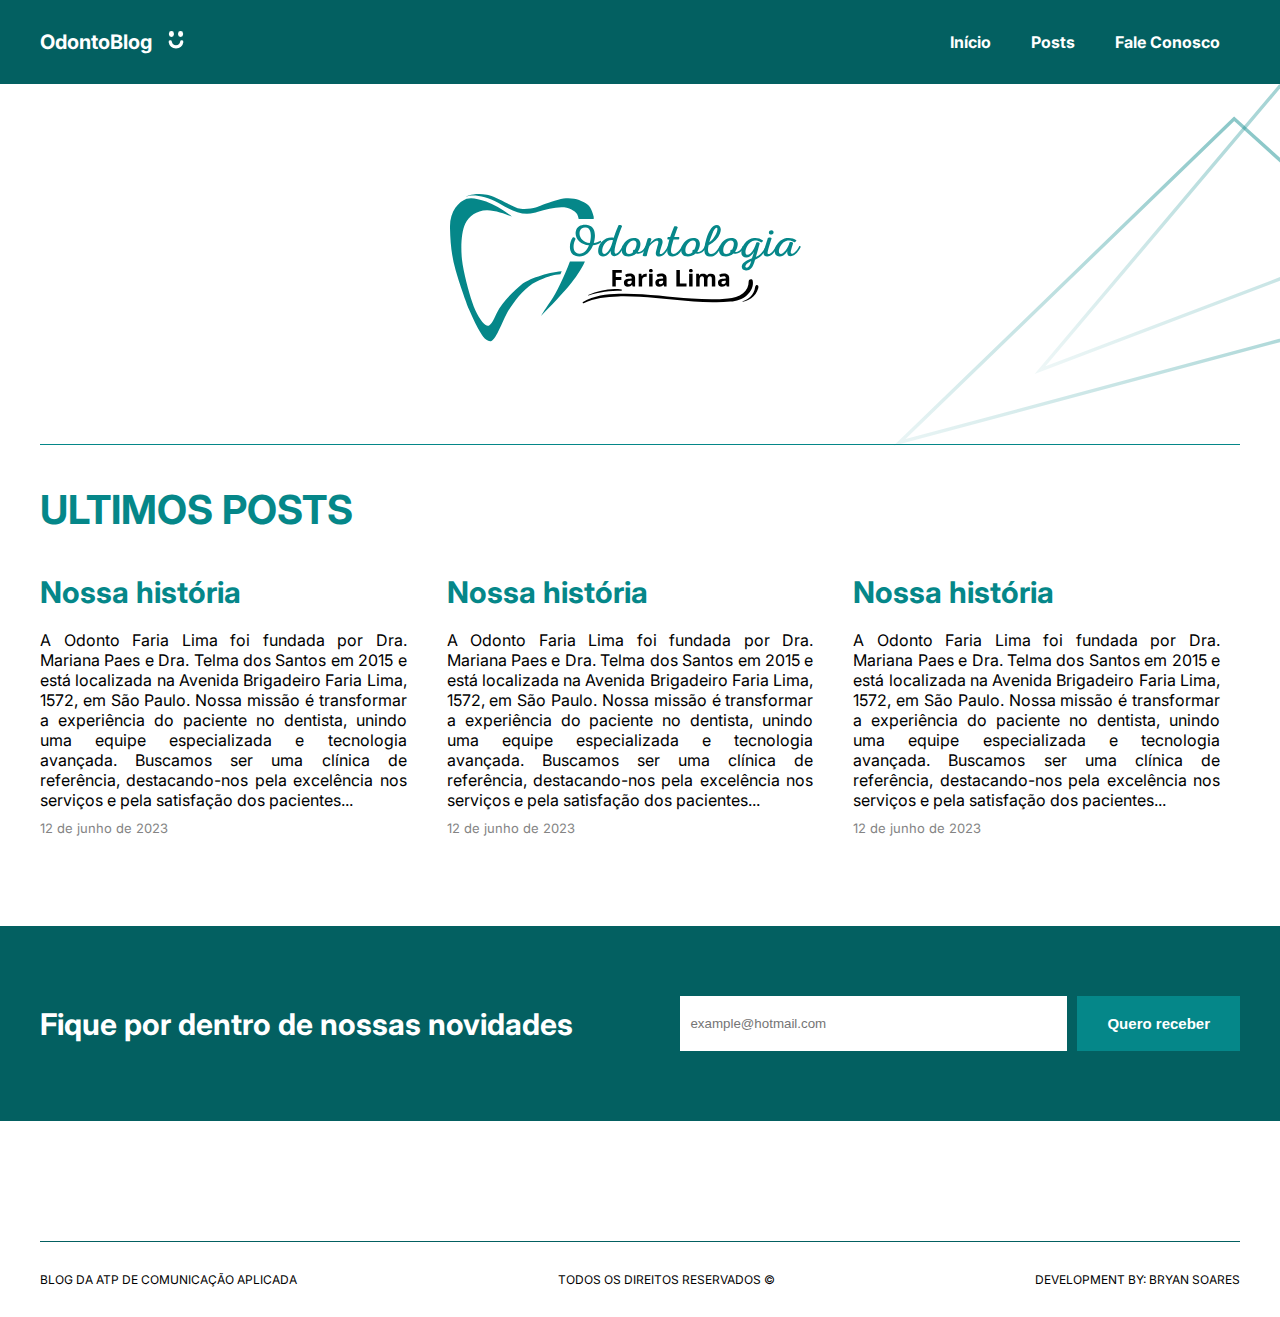
==== index.html @ dc0ed8fc "first commit" ====
<!DOCTYPE html>
<html lang="pt-BR">

<head>
    <meta charset="UTF-8">
    <meta name="viewport" content="width=device-width, initial-scale=1.0">
    <meta name="description" content="blog da disciplina de comunicação aplicada ATP-PUCPR">
    <link rel="shortcut icon" href="assets/img/sorrizinho.svg" type="image/x-icon">
    <link rel="stylesheet" href="assets/css/style.css">
    <title>OdontoBlog</title>
</head>

<body>
    <aside class="menu">
        <div class="main-content menu-content">
            <div>
                <h1>OdontoBlog <img src="assets/img/sorrizinho.svg" width="18" height="18"
                        alt="icone de um rosto sorrindo"> </h1>
            </div>
            <ul>
                <li><a href="*">Início</a></li>
                <li><a href="*">Posts</a></li>
                <li><a href="*">Fale Conosco</a></li>
            </ul>
        </div>
    </aside>

    <section class="container hero">
        <div class="logo-hero main-content">
            <h2><img src="assets/img/logo-odonto.svg" width="500" height="150" alt="logo da odontofarialima"></h2>
        </div>
    </section>
    <section class="container">
        <div class="main-content ">
            <h2 class="title-post-section">ultimos posts</h2>
            <div class="posts-content">
                <div class="post">
                    <h3>Nossa história</h3>
                    <p>A Odonto Faria Lima foi fundada por Dra. Mariana Paes e Dra. Telma dos Santos em 2015 e está
                        localizada na Avenida
                        Brigadeiro Faria Lima, 1572, em São Paulo. Nossa missão é transformar a experiência do
                        paciente
                        no dentista, unindo uma
                        equipe especializada e tecnologia avançada. Buscamos ser uma clínica de referência,
                        destacando-nos pela excelência nos
                        serviços e pela satisfação dos pacientes...</p>
                    <span>12 de junho de 2023</span>
                </div>

                <div class="post">
                    <h3>Nossa história</h3>
                    <p>A Odonto Faria Lima foi fundada por Dra. Mariana Paes e Dra. Telma dos Santos em 2015 e está
                        localizada na Avenida
                        Brigadeiro Faria Lima, 1572, em São Paulo. Nossa missão é transformar a experiência do paciente
                        no dentista, unindo uma
                        equipe especializada e tecnologia avançada. Buscamos ser uma clínica de referência,
                        destacando-nos pela excelência nos
                        serviços e pela satisfação dos pacientes...</p>
                    <span>12 de junho de 2023</span>
                </div>
                <div class="post">
                    <h3>Nossa história</h3>
                    <p>A Odonto Faria Lima foi fundada por Dra. Mariana Paes e Dra. Telma dos Santos em 2015 e está
                        localizada na Avenida
                        Brigadeiro Faria Lima, 1572, em São Paulo. Nossa missão é transformar a experiência do
                        paciente
                        no dentista, unindo uma
                        equipe especializada e tecnologia avançada. Buscamos ser uma clínica de referência,
                        destacando-nos pela excelência nos
                        serviços e pela satisfação dos pacientes...</p>
                    <span>12 de junho de 2023</span>
                </div>
            </div>
        </div>
    </section>

    <section class="container call-bg">
        <div class="main-content call-to-action">
            <h2>Fique por dentro de nossas novidades</h2>
            <div class="send-email">
                <input id="email" type="text" placeholder="example@hotmail.com" required>
                <button id="sendEmail" type="submit">Quero receber</button>
            </div>
        </div>
    </section>

    <footer>
        <div class="rodape main-content">
            <p>blog da atp de comunicação aplicada</p>
            <p>todos os direitos reservados &copy;</p>
            <p>development by: bryan soares</p>
        </div>
    </footer>

    <script src="assets/js/main.js" defer></script>

</body>

</html>
---- assets/css/style.css ----
@import url('https://fonts.googleapis.com/css2?family=Inter:wght@300;400;700&display=swap');

:root {
    --primary-c: #036061;
    --secondary-c: #fff;
    --span-c: #848484;
    --variation-primary-c: #058789;
}

* {
    padding: 0;
    margin: 0;
    box-sizing: border-box;
}

html {
    font-size: 62.5%;
}



h1,
h2,
h3,
a,
p,
span {
    font-family: 'Inter';
}

h1 {
    font-size: 5rem;
}


h2 {
    font-size: 4rem;
}

h3 {
    font-size: 3rem;
}

p,
li,
a {
    font-size: 1.6rem;
}

ul {
    list-style-type: none;
}

.main-content {
    max-width: 120rem;
    margin: 0 auto;
}

.container {
    width: 100%;
    min-height: max-content;
    padding: 2rem;
}

.menu {
    background-color: var(--primary-c);
    padding: 2rem;
}

.menu h1 {
    font-size: 2rem;
    color: var(--secondary-c);
}

.menu h1 img {
    margin-left: 1rem;
}

.menu ul {
    display: flex;
}

.menu-content {
    display: flex;
    align-items: center;
    justify-content: space-between;
}

.menu ul li a {
    display: block;
    color: var(--secondary-c);
    padding: 1.2rem 2rem;
    text-decoration: none;
    font-weight: bold;
    position: relative;
    border-radius: .5rem;

}

.menu ul li a::after {
    content: '';
    width: 0;
    height: 1px;
    background-color: var(--variation-primary-c);
    position: absolute;
    bottom: 2px;
    left: 0;
    transition: .5s;
}

.menu ul li a:hover::after {
    background-color: var(--secondary-c);
    left: 25%;
    width: 50%;
}

.logo-hero {
    display: flex;
    justify-content: center;
    align-items: center;
    padding: 9rem 0;
    border-bottom: .1rem solid var(--variation-primary-c);
}

.hero {
    background-image: url('../img/bg-hero.svg');
    background-size: contain;
    background-position: right;
    background-repeat: no-repeat;
}

.title-post-section {
    text-transform: uppercase;
    color: var(--variation-primary-c);
    margin-bottom: 2rem;
}

.posts-content {
    display: grid;
    grid-template-columns: repeat(auto-fill, minmax(300px, 1fr));
    gap: 2rem;
}

.post {
    padding: 2rem 2rem 2rem 0;
}

.post h3 {
    color: var(--variation-primary-c);
    margin-bottom: 2rem;
}

.post p {
    text-align: justify;

    word-break: keep-all;
}

.post span {
    color: var(--span-c);
    display: block;
    font-size: 1.3rem;
    padding-top: 1rem;

}

.call-bg {
    background-color: var(--primary-c);
    margin-top: 5rem;
}

.call-to-action {
    display: flex;
    align-items: center;
    justify-content: space-between;
    padding: 5rem 0;
}

.call-to-action h2 {
    font-size: 3rem;
    width: max-content;
    color: var(--secondary-c);
}

.send-email {
    display: flex;
}

.send-email button {
    border: none;
    padding: 1rem 3rem;
    background-color: var(--variation-primary-c);
    color: var(--secondary-c);
    font-weight: bold;
    font-size: 1.5rem;
    margin-left: 1rem;
    transition: .2s ease-in-out;
    cursor: pointer;
}


.send-email input {
    padding: 2rem 20rem 2rem 1rem;
    border: none;
    outline: none;
    transition: box-shadow .2s ease-in-out;
}

.send-email input:focus {
    box-shadow: 0 0 5px 2px #fff;
}

.send-email button:hover {
    transform: translate3d(5px, -5px, 0);
    box-shadow: -5px 5px 2px rgb(255, 255, 255);
}

.rodape {
    display: flex;
    justify-content: space-between;
    border-top: 1px solid var(--primary-c);
    padding: 3rem 0;
    margin-top: 12rem;
    text-transform: uppercase;
}

.rodape p {
    font-size: 1.2rem;
}


::-webkit-scrollbar {
    background-color: var(--secondary-c);
    width: 5px;

}

::-webkit-scrollbar-thumb {
    background-color: var(--primary-c);
    border-radius: 20rem;
}


::selection {
    background-color: var(--primary-c);
    color: var(--secondary-c);
}
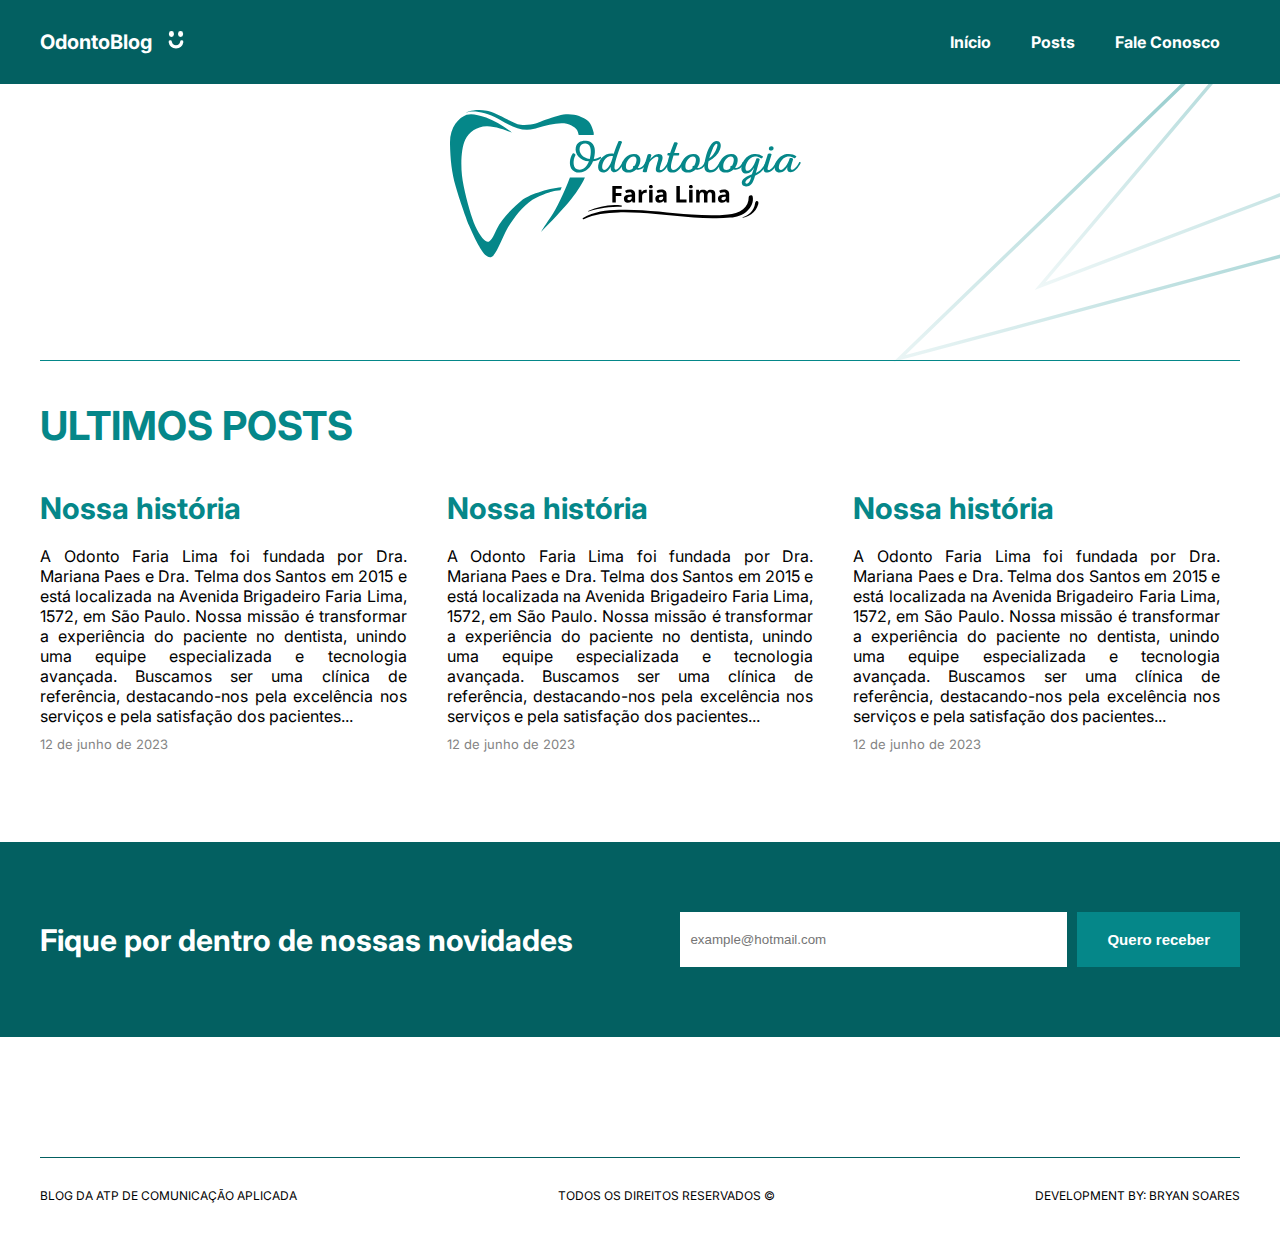
==== commit 6130f71a: "deploy" ====
--- a/index.html
+++ b/index.html
@@ -11,16 +11,17 @@
 </head>
 
 <body>
-    <aside class="menu">
+    <button id="openMenu">☰</button>
+    <aside class="menu menuMobile" id="menu">
         <div class="main-content menu-content">
             <div>
                 <h1>OdontoBlog <img src="assets/img/sorrizinho.svg" width="18" height="18"
                         alt="icone de um rosto sorrindo"> </h1>
             </div>
             <ul>
-                <li><a href="*">Início</a></li>
-                <li><a href="*">Posts</a></li>
-                <li><a href="*">Fale Conosco</a></li>
+                <li><a href="index.html" target="_parent">Início</a></li>
+                <li><a href="posts.html" target="_parent">Posts</a></li>
+                <li><a href="faleConosco.html" target="_parent">Fale Conosco</a></li>
             </ul>
         </div>
     </aside>
@@ -78,13 +79,14 @@
         <div class="main-content call-to-action">
             <h2>Fique por dentro de nossas novidades</h2>
             <div class="send-email">
-                <input id="email" type="text" placeholder="example@hotmail.com" required>
-                <button id="sendEmail" type="submit">Quero receber</button>
+                <form id="form-send-email"><input id="email" type="text" placeholder="example@hotmail.com" required>
+                </form>
+                <button id="sendEmail" form="form-send-email" type="submit">Quero receber</button>
             </div>
         </div>
     </section>
 
-    <footer>
+    <footer class="foot">
         <div class="rodape main-content">
             <p>blog da atp de comunicação aplicada</p>
             <p>todos os direitos reservados &copy;</p>
--- a/assets/css/style.css
+++ b/assets/css/style.css
@@ -65,6 +65,11 @@
 .menu {
     background-color: var(--primary-c);
     padding: 2rem;
+    position: fixed;
+    left: 0;
+    right: 0;
+    top: 0;
+    z-index: 0;
 }
 
 .menu h1 {
@@ -198,7 +203,6 @@
     cursor: pointer;
 }
 
-
 .send-email input {
     padding: 2rem 20rem 2rem 1rem;
     border: none;
@@ -224,10 +228,110 @@
     text-transform: uppercase;
 }
 
+.foot {
+    padding: 0 2rem;
+}
+
 .rodape p {
     font-size: 1.2rem;
 }
 
+#openMenu {
+    border: none;
+    background-color: var(--primary-c);
+    padding: .5rem 1rem;
+    border-radius: .2rem;
+    font-size: 3rem;
+    color: var(--secondary-c);
+    font-weight: bold;
+    cursor: pointer;
+    position: fixed;
+    right: 2rem;
+    top: 2rem;
+    z-index: 2;
+    display: none;
+}
+
+
+
+@media (max-width: 900px) {
+
+    .menu h1 {
+        margin-bottom: 2rem;
+    }
+
+    .menuMobile {
+        display: none;
+    }
+
+    .menu-content ul {
+        flex-direction: column;
+        text-align: center;
+    }
+
+    .menu-content ul li {
+        margin-top: 1rem;
+    }
+
+    .menu-content {
+        flex-direction: column;
+    }
+
+    #openMenu {
+        display: block;
+    }
+
+
+    .posts-content {
+        grid-template-columns: 1fr;
+    }
+
+    .rodape {
+        flex-direction: column;
+        align-items: center;
+    }
+
+    .rodape p {
+        margin: 1rem auto;
+    }
+
+    .call-to-action {
+        flex-direction: column;
+        padding: 0 2rem;
+    }
+
+    .hero h2 img {
+        width: 80%;
+        display: block;
+        margin: 0 auto;
+    }
+
+    .call-bg {
+        display: flex;
+        justify-content: center;
+    }
+
+    .call-to-action h2 {
+        margin: 4rem 0;
+        width: 100%;
+        text-align: left;
+    }
+
+    .send-email {
+        width: 100%;
+        display: grid;
+        grid-template-columns: 70% 30%;
+    }
+
+    .send-email input {
+        width: 100%;
+        padding: 2rem 1rem;
+    }
+
+
+
+
+}
 
 ::-webkit-scrollbar {
     background-color: var(--secondary-c);
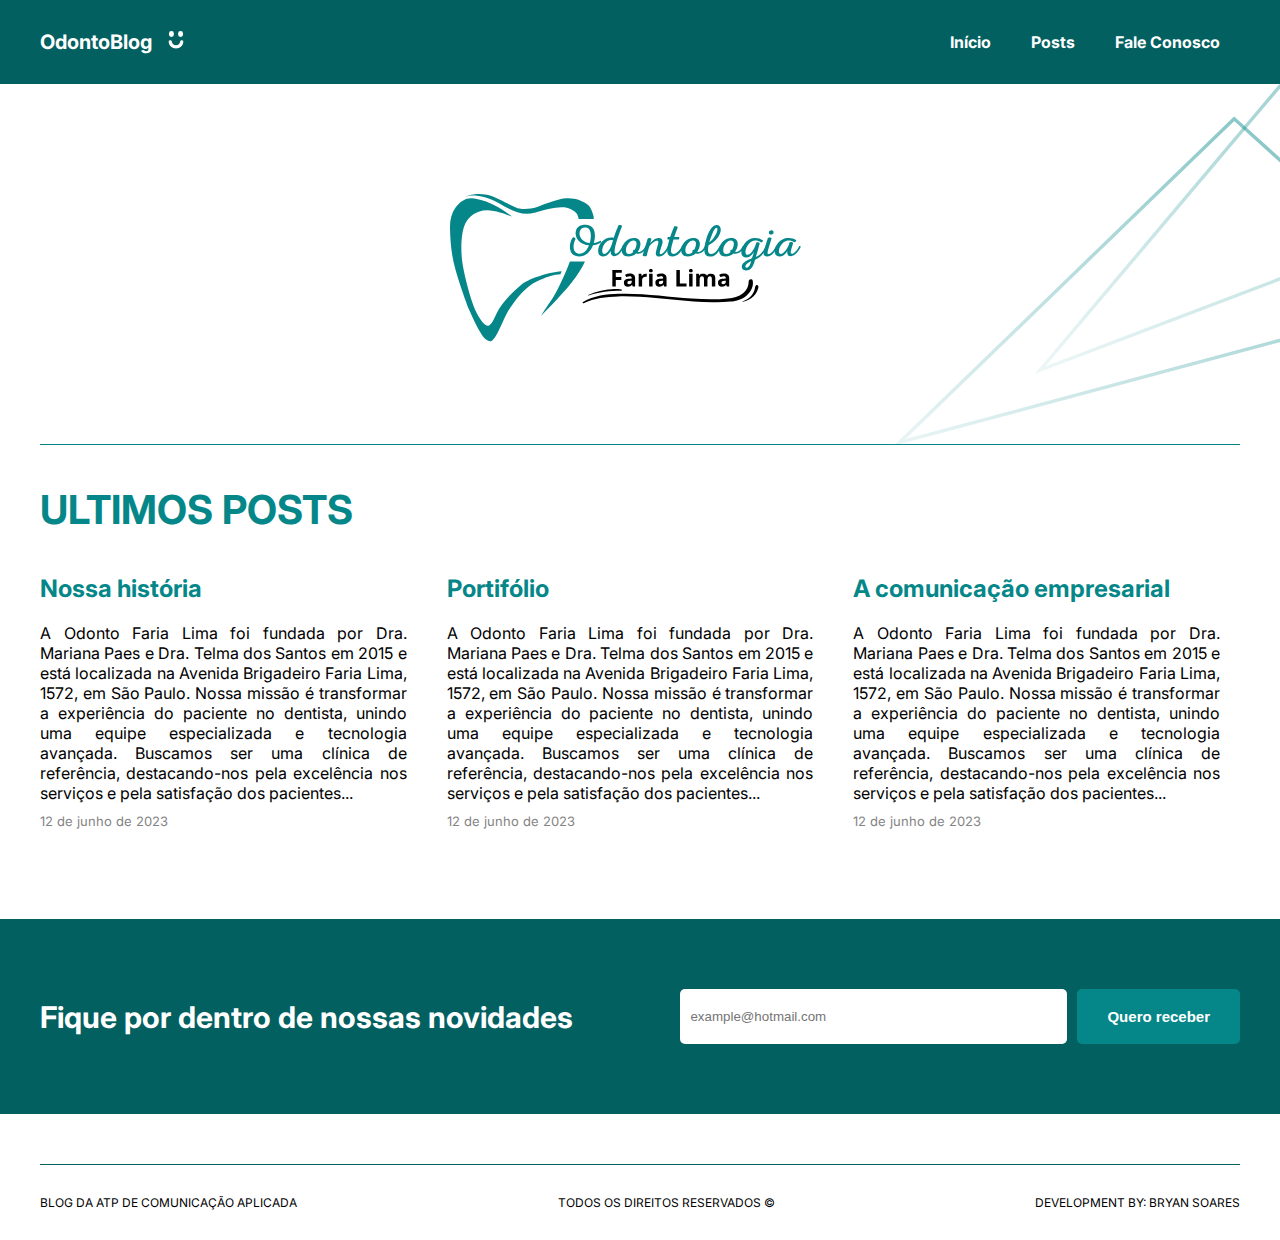
==== commit 28a7d225: "deploy" ====
--- a/index.html
+++ b/index.html
@@ -49,7 +49,7 @@
                 </div>
 
                 <div class="post">
-                    <h3>Nossa história</h3>
+                    <h3>Portifólio</h3>
                     <p>A Odonto Faria Lima foi fundada por Dra. Mariana Paes e Dra. Telma dos Santos em 2015 e está
                         localizada na Avenida
                         Brigadeiro Faria Lima, 1572, em São Paulo. Nossa missão é transformar a experiência do paciente
@@ -60,7 +60,7 @@
                     <span>12 de junho de 2023</span>
                 </div>
                 <div class="post">
-                    <h3>Nossa história</h3>
+                    <h3>A comunicação empresarial</h3>
                     <p>A Odonto Faria Lima foi fundada por Dra. Mariana Paes e Dra. Telma dos Santos em 2015 e está
                         localizada na Avenida
                         Brigadeiro Faria Lima, 1572, em São Paulo. Nossa missão é transformar a experiência do
--- a/assets/css/style.css
+++ b/assets/css/style.css
@@ -4,7 +4,7 @@
     --primary-c: #036061;
     --secondary-c: #fff;
     --span-c: #848484;
-    --variation-primary-c: #058789;
+    --green-texts: #058789;
 }
 
 * {
@@ -16,8 +16,6 @@
 html {
     font-size: 62.5%;
 }
-
-
 
 h1,
 h2,
@@ -32,13 +30,17 @@
     font-size: 5rem;
 }
 
-
 h2 {
     font-size: 4rem;
 }
 
 h3 {
     font-size: 3rem;
+}
+
+input,
+button {
+    border-radius: .5rem;
 }
 
 p,
@@ -49,6 +51,10 @@
 
 ul {
     list-style-type: none;
+}
+
+body {
+    padding-top: 84px;
 }
 
 .main-content {
@@ -69,7 +75,7 @@
     left: 0;
     right: 0;
     top: 0;
-    z-index: 0;
+    z-index: 100;
 }
 
 .menu h1 {
@@ -99,14 +105,13 @@
     font-weight: bold;
     position: relative;
     border-radius: .5rem;
-
 }
 
 .menu ul li a::after {
     content: '';
     width: 0;
     height: 1px;
-    background-color: var(--variation-primary-c);
+    background-color: var(--green-texts);
     position: absolute;
     bottom: 2px;
     left: 0;
@@ -124,7 +129,7 @@
     justify-content: center;
     align-items: center;
     padding: 9rem 0;
-    border-bottom: .1rem solid var(--variation-primary-c);
+    border-bottom: .1rem solid var(--green-texts);
 }
 
 .hero {
@@ -136,7 +141,7 @@
 
 .title-post-section {
     text-transform: uppercase;
-    color: var(--variation-primary-c);
+    color: var(--green-texts);
     margin-bottom: 2rem;
 }
 
@@ -144,6 +149,10 @@
     display: grid;
     grid-template-columns: repeat(auto-fill, minmax(300px, 1fr));
     gap: 2rem;
+    height: max-content;
+    /* background-color: red; */
+    align-items: center;
+    justify-content: space-between;
 }
 
 .post {
@@ -151,8 +160,9 @@
 }
 
 .post h3 {
-    color: var(--variation-primary-c);
+    color: var(--green-texts);
     margin-bottom: 2rem;
+    font-size: 2.4rem;
 }
 
 .post p {
@@ -194,7 +204,7 @@
 .send-email button {
     border: none;
     padding: 1rem 3rem;
-    background-color: var(--variation-primary-c);
+    background-color: var(--green-texts);
     color: var(--secondary-c);
     font-weight: bold;
     font-size: 1.5rem;
@@ -224,9 +234,10 @@
     justify-content: space-between;
     border-top: 1px solid var(--primary-c);
     padding: 3rem 0;
-    margin-top: 12rem;
+    margin-top: 5rem;
     text-transform: uppercase;
 }
+
 
 .foot {
     padding: 0 2rem;
@@ -248,8 +259,205 @@
     position: fixed;
     right: 2rem;
     top: 2rem;
-    z-index: 2;
+    z-index: 200;
     display: none;
+}
+
+.article {
+    position: relative;
+    border-bottom: 1px solid var(--primary-c);
+    padding-bottom: 5rem;
+}
+
+.article h2 {
+    color: var(--green-texts);
+    padding: 2rem 0;
+}
+
+.article span {
+    display: block;
+    color: var(--span-c);
+    font-size: 1.5rem;
+    padding: 4rem 0;
+}
+
+.article a {
+    display: block;
+    position: absolute;
+    right: 0;
+    bottom: 10px;
+    padding: 2rem 0;
+    text-decoration: none;
+    padding: 1.5rem 3rem;
+    background-color: var(--green-texts);
+    color: var(--secondary-c);
+    border-radius: .5rem;
+    transition: bottom .2s ease-in-out, box-shadow .2s ease-in-out;
+}
+
+.article a:hover {
+    bottom: 15px;
+    box-shadow: 0 5px var(--primary-c), 0 0 10px var(--primary-c);
+}
+
+.article a:focus {
+    outline: none;
+    background: var(--primary-c);
+}
+
+.article .notice {
+    background-color: var(--green-texts);
+    color: var(--secondary-c);
+    width: max-content;
+    padding: 1rem 2rem;
+    border-radius: .5rem;
+    margin: 2rem 0;
+}
+
+.title-contact {
+    text-align: center;
+    color: var(--green-texts);
+    padding: 2rem 0;
+    margin-bottom: 5rem;
+    border-bottom: 1px solid var(--primary-c);
+}
+
+.contact-text h3,
+.contact-text p {
+    margin: 2rem 0;
+}
+
+.contact-text h3 {
+    font-size: 4rem;
+    color: var(--green-texts);
+}
+
+.contact-text p,
+.contact-text a {
+    font-size: 2rem;
+}
+
+.contact-text a {
+    text-decoration: none;
+    color: var(--primary-c);
+    font-weight: bold;
+}
+
+.grid-contact {
+    display: grid;
+    grid-template-columns: repeat(2, 1fr);
+    align-items: center;
+}
+
+.contact-icons {
+    position: relative;
+}
+
+.mockup {
+    display: flex;
+    align-items: center;
+    justify-content: center;
+    position: relative;
+}
+
+.icons {
+    position: absolute;
+}
+
+.icons a {
+    display: flex;
+    align-items: center;
+    flex-direction: column;
+    justify-content: center;
+    padding: 2rem;
+    transition: all .5s ease-in-out;
+    border-radius: 100%;
+}
+
+.icons a:hover {
+    transform: scale(105%);
+    box-shadow: 0 0 2px #606060ce;
+}
+
+.mockup img {
+    width: 70%;
+
+}
+
+.padrao-text-posts {
+    display: grid;
+    grid-template-columns: 1.5fr 1fr;
+    align-items: center;
+}
+
+.post-text-content {
+    display: flex;
+    flex-direction: column;
+    padding: 2rem;
+}
+
+.padrao-text-posts h2 {
+    margin: 1.5rem 0;
+    color: var(--green-texts);
+    position: relative;
+    width: 100%;
+    padding-right: 20px;
+}
+
+.padrao-text-posts h2::after {
+    content: '';
+    position: absolute;
+    width: 50%;
+    height: 1px;
+    left: 0;
+    bottom: -10px;
+    background-color: var(--green-texts);
+}
+
+.padrao-text-posts p {
+    margin: .8rem 0;
+    text-align: justify;
+    word-break: unset;
+    text-indent: 3rem;
+    -webkit-hyphens: auto;
+    -ms-hyphens: auto;
+    hyphens: auto;
+}
+
+.card-img {
+    border-left: 1px solid var(--green-texts);
+    padding: 0 0 0 3rem;
+    display: grid;
+    grid-template-columns: 1fr;
+    gap: 1rem;
+}
+
+.padrao-text-posts img {
+    display: block;
+    margin: 0 auto;
+    border-radius: 1rem;
+    box-shadow: 0 0 2px var(--green-texts);
+    width: 100%;
+    transition: box-shadow .3s ease-in-out;
+}
+
+.padrao-text-posts img:hover {
+    box-shadow: 0 0 8px var(--green-texts);
+}
+
+.padrao-text-posts a {
+    color: var(--green-texts);
+    font-weight: bold;
+    text-decoration: none;
+}
+
+.padrao-text-posts a:hover {
+    color: var(--primary-c);
+}
+
+.no-shadow img,
+.no-shadow img:hover {
+    box-shadow: none;
 }
 
 
@@ -307,17 +515,19 @@
     }
 
     .call-bg {
+
         display: flex;
         justify-content: center;
     }
 
     .call-to-action h2 {
-        margin: 4rem 0;
+        margin: 2rem 0;
         width: 100%;
         text-align: left;
     }
 
     .send-email {
+        padding: 2rem 0;
         width: 100%;
         display: grid;
         grid-template-columns: 70% 30%;
@@ -329,8 +539,33 @@
     }
 
 
-
-
+    .grid-contact {
+        grid-template-columns: 1fr;
+        gap: 2rem;
+    }
+
+    .icons img {
+        width: 70%;
+    }
+
+    .card-img {
+        border-left: none;
+        padding: 3rem 0 0 0;
+        border-top: 1px solid var(--green-texts);
+    }
+
+    .padrao-text-posts {
+        grid-template-columns: 1fr;
+    }
+
+
+}
+
+@media (max-width: 460px) {
+    .send-email button {
+        padding: 0;
+
+    }
 }
 
 ::-webkit-scrollbar {
@@ -344,7 +579,6 @@
     border-radius: 20rem;
 }
 
-
 ::selection {
     background-color: var(--primary-c);
     color: var(--secondary-c);
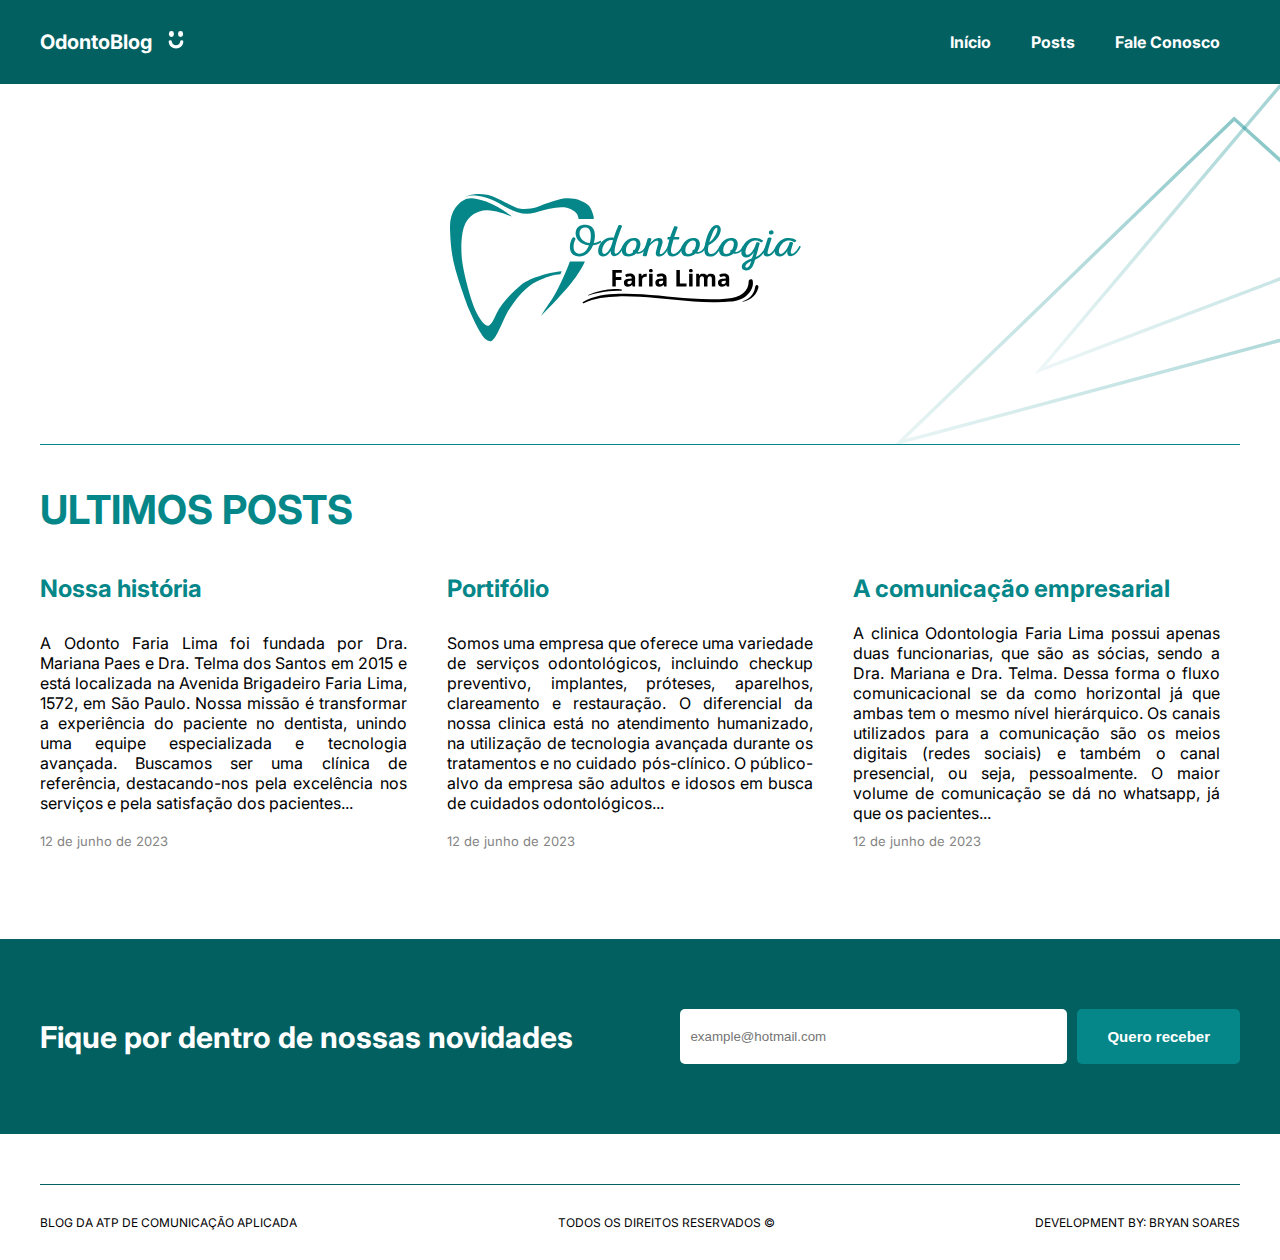
==== commit e120a181: "deploy" ====
--- a/index.html
+++ b/index.html
@@ -36,39 +36,35 @@
             <h2 class="title-post-section">ultimos posts</h2>
             <div class="posts-content">
                 <div class="post">
-                    <h3>Nossa história</h3>
+                    <h3><a href="nossaHistoria.html" target="_parent">Nossa história</a></h3>
                     <p>A Odonto Faria Lima foi fundada por Dra. Mariana Paes e Dra. Telma dos Santos em 2015 e está
-                        localizada na Avenida
-                        Brigadeiro Faria Lima, 1572, em São Paulo. Nossa missão é transformar a experiência do
-                        paciente
-                        no dentista, unindo uma
-                        equipe especializada e tecnologia avançada. Buscamos ser uma clínica de referência,
-                        destacando-nos pela excelência nos
-                        serviços e pela satisfação dos pacientes...</p>
+                        localizada na Avenida Brigadeiro Faria Lima, 1572, em São Paulo. Nossa missão é transformar a
+                        experiência do
+                        paciente no dentista, unindo uma equipe especializada e tecnologia avançada. Buscamos ser uma
+                        clínica de referência,
+                        destacando-nos pela excelência nos serviços e pela satisfação dos pacientes...</p>
                     <span>12 de junho de 2023</span>
                 </div>
 
                 <div class="post">
-                    <h3>Portifólio</h3>
-                    <p>A Odonto Faria Lima foi fundada por Dra. Mariana Paes e Dra. Telma dos Santos em 2015 e está
-                        localizada na Avenida
-                        Brigadeiro Faria Lima, 1572, em São Paulo. Nossa missão é transformar a experiência do paciente
-                        no dentista, unindo uma
-                        equipe especializada e tecnologia avançada. Buscamos ser uma clínica de referência,
-                        destacando-nos pela excelência nos
-                        serviços e pela satisfação dos pacientes...</p>
+                    <h3><a href="portfolio.html" target="_parent">Portifólio</a></h3>
+                    <p>Somos uma empresa que oferece uma variedade de serviços odontológicos, incluindo checkup
+                        preventivo, implantes, próteses, aparelhos, clareamento e restauração. O diferencial da nossa
+                        clinica está no
+                        atendimento humanizado, na utilização de tecnologia avançada durante os tratamentos e no cuidado
+                        pós-clínico. O
+                        público-alvo da empresa são adultos e idosos em busca de cuidados odontológicos...</p>
                     <span>12 de junho de 2023</span>
                 </div>
                 <div class="post">
-                    <h3>A comunicação empresarial</h3>
-                    <p>A Odonto Faria Lima foi fundada por Dra. Mariana Paes e Dra. Telma dos Santos em 2015 e está
-                        localizada na Avenida
-                        Brigadeiro Faria Lima, 1572, em São Paulo. Nossa missão é transformar a experiência do
-                        paciente
-                        no dentista, unindo uma
-                        equipe especializada e tecnologia avançada. Buscamos ser uma clínica de referência,
-                        destacando-nos pela excelência nos
-                        serviços e pela satisfação dos pacientes...</p>
+                    <h3><a href="aComunicacaoEmpresarial.html" target="_parent">A comunicação empresarial</a></h3>
+                    <p>A clinica Odontologia Faria Lima possui apenas duas funcionarias, que são as sócias, sendo a Dra.
+                        Mariana e Dra. Telma.
+                        Dessa forma o fluxo comunicacional se da como horizontal já que ambas tem o mesmo nível
+                        hierárquico. Os canais
+                        utilizados para a comunicação são os meios digitais (redes sociais) e também o canal presencial,
+                        ou seja, pessoalmente.
+                        O maior volume de comunicação se dá no whatsapp, já que os pacientes...</p>
                     <span>12 de junho de 2023</span>
                 </div>
             </div>
--- a/assets/css/style.css
+++ b/assets/css/style.css
@@ -11,6 +11,7 @@
     padding: 0;
     margin: 0;
     box-sizing: border-box;
+    scroll-behavior: smooth;
 }
 
 html {
@@ -150,13 +151,19 @@
     grid-template-columns: repeat(auto-fill, minmax(300px, 1fr));
     gap: 2rem;
     height: max-content;
-    /* background-color: red; */
-    align-items: center;
-    justify-content: space-between;
 }
 
 .post {
     padding: 2rem 2rem 2rem 0;
+    display: flex;
+    flex-direction: column;
+    justify-content: space-between;
+}
+
+.post h3 a {
+    text-decoration: none;
+    font-size: inherit;
+    color: inherit;
 }
 
 .post h3 {
@@ -237,7 +244,6 @@
     margin-top: 5rem;
     text-transform: uppercase;
 }
-
 
 .foot {
     padding: 0 2rem;
@@ -381,19 +387,19 @@
 
 .mockup img {
     width: 70%;
-
 }
 
 .padrao-text-posts {
     display: grid;
     grid-template-columns: 1.5fr 1fr;
     align-items: center;
+    min-height: 100vh;
 }
 
 .post-text-content {
     display: flex;
     flex-direction: column;
-    padding: 2rem;
+    padding: 2rem 6rem 2rem 2rem;
 }
 
 .padrao-text-posts h2 {
